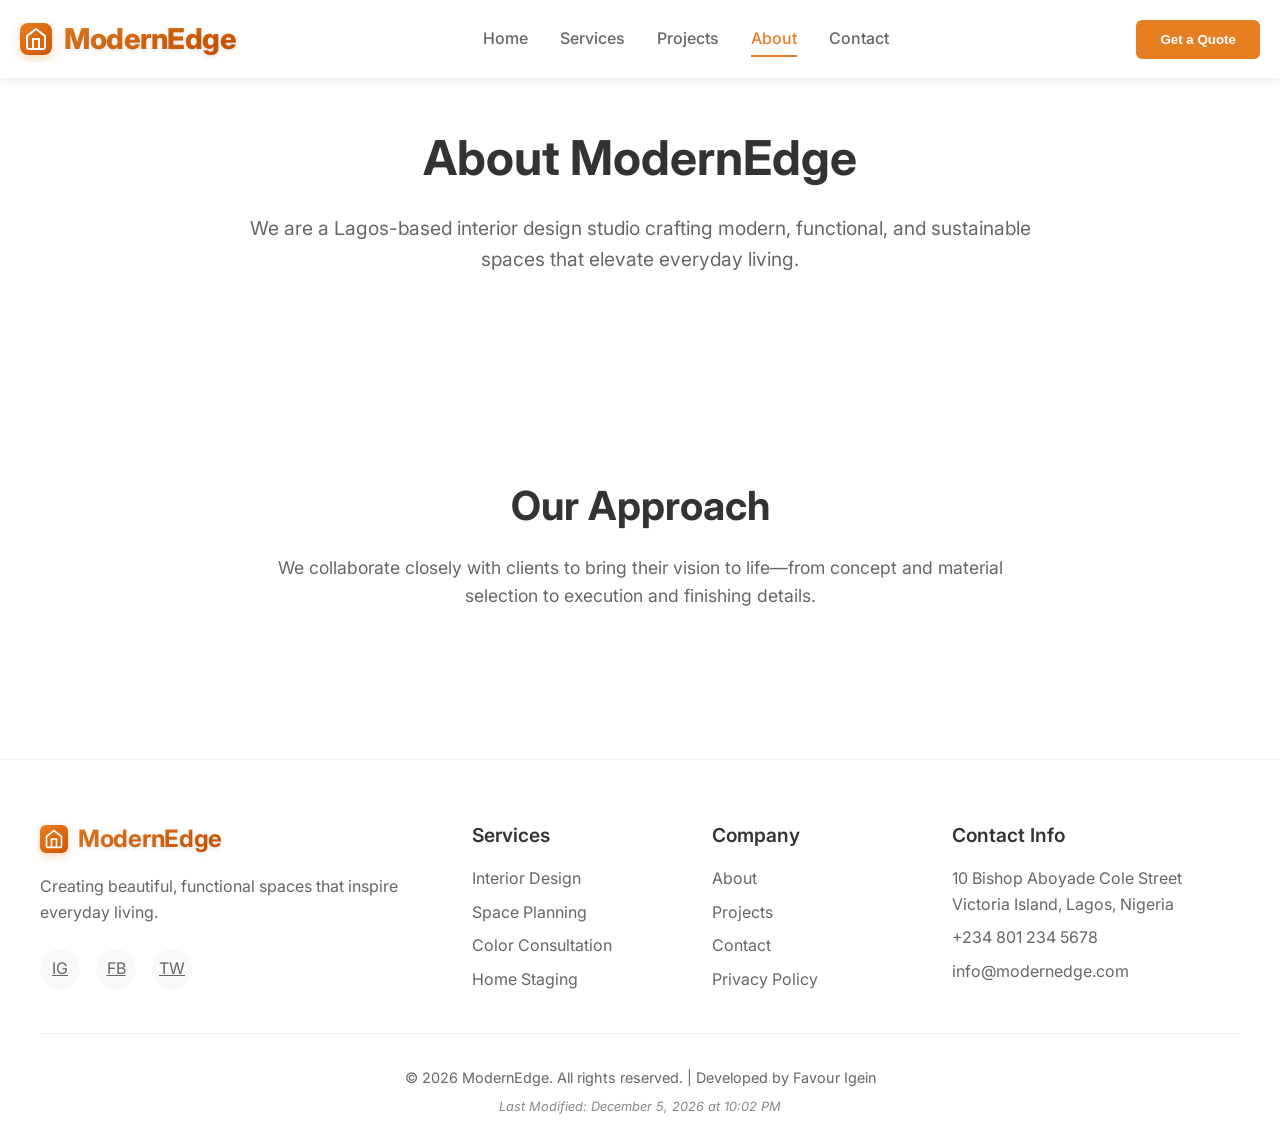
==== about.html @ 0a957d07 "updates" ====
<!DOCTYPE html>
<html lang="en">
  <head>
    <meta charset="UTF-8" />
    <meta name="viewport" content="width=device-width, initial-scale=1.0" />
    <meta name="author" content="Favour Igein" />
    <meta
      name="description"
      content="About ModernEdge - Interior design studio in Lagos, Nigeria"
    />
    <title>About - ModernEdge</title>
    <link rel="stylesheet" href="styles.css" />
    <link rel="preconnect" href="https://fonts.googleapis.com" />
    <link rel="preconnect" href="https://fonts.gstatic.com" crossorigin />
    <link
      href="https://fonts.googleapis.com/css2?family=Inter:wght@300;400;500;600;700&display=swap"
      rel="stylesheet"
    />
  </head>
  <body>
    <nav class="navbar">
      <div class="nav-container">
        <div class="nav-logo">
          <div class="logo-icon">
            <svg
              width="24"
              height="24"
              viewBox="0 0 24 24"
              fill="none"
              stroke="currentColor"
              stroke-width="2"
            >
              <path d="M3 9l9-7 9 7v11a2 2 0 0 1-2 2H5a2 2 0 0 1-2-2z" />
              <polyline points="9,22 9,12 15,12 15,22" />
            </svg>
          </div>
          <span class="logo-text">ModernEdge</span>
        </div>
        <div class="nav-menu" id="nav-menu">
          <a href="index.html" class="nav-link">Home</a>
          <a href="services.html" class="nav-link">Services</a>
          <a href="projects.html" class="nav-link">Projects</a>
          <a href="about.html" class="nav-link active">About</a>
          <a href="contact.html" class="nav-link">Contact</a>
        </div>
        <button class="nav-toggle" id="nav-toggle">
          <span class="bar"></span>
          <span class="bar"></span>
          <span class="bar"></span>
        </button>
        <button
          class="cta-button"
          onclick="window.location.href='contact.html'"
        >
          Get a Quote
        </button>
      </div>
    </nav>

    <section class="services-hero" style="padding-top: 120px">
      <div class="container">
        <h1>About ModernEdge</h1>
        <p>
          We are a Lagos-based interior design studio crafting modern,
          functional, and sustainable spaces that elevate everyday living.
        </p>
      </div>
    </section>

    <section class="approach">
      <div class="container">
        <h2 class="section-title">Our Approach</h2>
        <p class="section-description">
          We collaborate closely with clients to bring their vision to life—from
          concept and material selection to execution and finishing details.
        </p>
      </div>
    </section>

    <footer class="footer">
      <div class="container">
        <div class="footer-content">
          <div class="footer-section">
            <div class="footer-logo">
              <div class="logo-icon">
                <svg
                  width="20"
                  height="20"
                  viewBox="0 0 24 24"
                  fill="none"
                  stroke="currentColor"
                  stroke-width="2"
                >
                  <path d="M3 9l9-7 9 7v11a2 2 0 0 1-2 2H5a2 2 0 0 1-2-2z" />
                  <polyline points="9,22 9,12 15,12 15,22" />
                </svg>
              </div>
              <span class="logo-text">ModernEdge</span>
            </div>
            <p>
              Creating beautiful, functional spaces that inspire everyday
              living.
            </p>
            <div class="social-links">
              <a href="#" aria-label="Instagram">IG</a>
              <a href="#" aria-label="Facebook">FB</a>
              <a href="#" aria-label="Twitter">TW</a>
            </div>
          </div>
          <div class="footer-section">
            <h3>Services</h3>
            <ul>
              <li><a href="services.html">Interior Design</a></li>
              <li><a href="services.html">Space Planning</a></li>
              <li><a href="services.html">Color Consultation</a></li>
              <li><a href="services.html">Home Staging</a></li>
            </ul>
          </div>
          <div class="footer-section">
            <h3>Company</h3>
            <ul>
              <li><a href="about.html">About</a></li>
              <li><a href="projects.html">Projects</a></li>
              <li><a href="contact.html">Contact</a></li>
              <li><a href="#">Privacy Policy</a></li>
            </ul>
          </div>
          <div class="footer-section">
            <h3>Contact Info</h3>
            <div class="contact-info">
              <p>
                10 Bishop Aboyade Cole Street<br />Victoria Island, Lagos,
                Nigeria
              </p>
              <p>+234 801 234 5678</p>
              <p>info@modernedge.com</p>
            </div>
          </div>
        </div>
        <div class="footer-bottom">
          <p>
            &copy; <span id="current-year"></span> ModernEdge. All rights
            reserved. | Developed by Favour Igein
          </p>
          <p class="last-modified">
            Last Modified: <span id="last-modified"></span>
          </p>
        </div>
      </div>
    </footer>

    <script src="script.js"></script>
  </body>
</html>
---- styles.css ----
/* Reset and Base Styles */
* {
  margin: 0;
  padding: 0;
  box-sizing: border-box;
}

body {
  font-family: "Inter", -apple-system, BlinkMacSystemFont, "Segoe UI", Roboto,
    sans-serif;
  line-height: 1.6;
  color: #333;
  background-color: #fafafa;
}

.container {
  max-width: 1200px;
  margin: 0 auto;
  padding: 0 20px;
}

/* Navigation */
.navbar {
  background: #fff;
  padding: 1rem 0;
  box-shadow: 0 2px 10px rgba(0, 0, 0, 0.1);
  position: fixed;
  top: 0;
  width: 100%;
  z-index: 1000;
}

.nav-container {
  /* max-width: 1200px; */
  margin: 0 auto;
  padding: 0 20px;
  display: flex;
  flex-direction: row;
  justify-content: space-between;
  /* justify-items: center; */
  align-items: center;
}

.nav-logo {
  display: flex;
  align-items: center;
  gap: 12px;
  font-size: 1.8rem;
  font-weight: 800;
  color: #333;
  text-decoration: none;
  margin-right: auto;
  transition: all 0.3s ease;
}

.nav-logo:hover {
  transform: scale(1.05);
}

.logo-icon {
  width: 32px;
  height: 32px;
  background: linear-gradient(135deg, #e67e22, #d35400);
  border-radius: 8px;
  display: flex;
  align-items: center;
  justify-content: center;
  color: white;
  box-shadow: 0 4px 12px rgba(230, 126, 34, 0.3);
  transition: all 0.3s ease;
}

.logo-icon:hover {
  transform: rotate(5deg);
  box-shadow: 0 6px 16px rgba(230, 126, 34, 0.4);
}

.logo-text {
  font-size: 1.8rem;
  font-weight: 800;
  background: linear-gradient(135deg, #e67e22, #d35400);
  -webkit-background-clip: text;
  -webkit-text-fill-color: transparent;
  background-clip: text;
  text-shadow: 0 2px 4px rgba(0, 0, 0, 0.1);
  letter-spacing: -0.5px;
}

.cta-button {
  margin-left: auto;
  /* padding-right: -50px; */
}

.nav-menu {
  display: flex;
  gap: 2rem;
  list-style: none;
}

.nav-link {
  text-decoration: none;
  color: #666;
  font-weight: 500;
  transition: color 0.3s ease;
  position: relative;
}

.nav-link:hover,
.nav-link.active {
  color: #e67e22;
}

.nav-link.active::after {
  content: "";
  position: absolute;
  bottom: -5px;
  left: 0;
  right: 0;
  height: 2px;
  background: #e67e22;
}

.cta-button {
  background: #e67e22;
  color: white;
  padding: 12px 24px;
  border: none;
  border-radius: 6px;
  font-weight: 600;
  cursor: pointer;
  transition: background 0.3s ease;
}

.cta-button:hover {
  background: #d35400;
}

.nav-toggle {
  display: none;
  flex-direction: column;
  /* padding-left: 20px; */
  cursor: pointer;
  background: none;
  border: none;
}

.bar {
  width: 25px;
  height: 3px;
  background: #333;
  margin: 3px 0;
  transition: 0.3s;
}

/* Hero Section */
.hero {
  position: relative;
  height: 100vh;
  overflow: hidden;
  margin-top: 0; /* remove unwanted gap below fixed navbar */
}

.hero-carousel {
  position: absolute;
  top: 0;
  left: 0;
  width: 100%;
  height: 100%;
}

.hero-slide {
  position: absolute;
  top: 0;
  left: 0;
  width: 100%;
  height: 100%;
  background-size: cover;
  background-position: center;
  opacity: 0;
  transition: opacity 1s ease-in-out;
}

.hero-slide.active {
  opacity: 1;
}

.hero-overlay {
  position: absolute;
  top: 0;
  left: 0;
  width: 100%;
  height: 100%;
  background: rgba(0, 0, 0, 0.4);
  z-index: 1;
}

.hero-content {
  position: absolute;
  top: 50%;
  left: 50px;
  transform: translateY(-50%);
  z-index: 2;
  max-width: 600px;
  color: white;
}

.hero-title {
  font-size: 4rem;
  font-weight: 700;
  line-height: 1.2;
  margin-bottom: 1.5rem;
}

.hero-subtitle {
  font-size: 1.2rem;
  line-height: 1.6;
  margin-bottom: 2rem;
  opacity: 0.9;
}

.hero-cta {
  background: #e67e22;
  color: white;
  padding: 16px 32px;
  border: none;
  border-radius: 6px;
  font-size: 1.1rem;
  font-weight: 600;
  cursor: pointer;
  transition: background 0.3s ease;
}

.hero-cta:hover {
  background: #d35400;
}

.carousel-indicators {
  position: absolute;
  bottom: 30px;
  left: 50px;
  display: flex;
  gap: 12px;
  z-index: 2;
}

.indicator {
  width: 12px;
  height: 12px;
  border-radius: 50%;
  border: 2px solid rgba(255, 255, 255, 0.5);
  background: transparent;
  cursor: pointer;
  transition: all 0.3s ease;
}

.indicator.active {
  background: #e67e22;
  border-color: #e67e22;
}

/* Section Titles */
.section-title {
  font-size: 2.5rem;
  font-weight: 700;
  text-align: center;
  margin-bottom: 1rem;
  color: #333;
}

.section-description {
  font-size: 1.1rem;
  text-align: center;
  color: #666;
  max-width: 800px;
  margin: 0 auto 3rem;
  line-height: 1.6;
}

/* Our Approach Section */
.approach {
  padding: 100px 0;
  background: white;
}

.approach-grid {
  display: grid;
  grid-template-columns: repeat(auto-fit, minmax(300px, 1fr));
  gap: 3rem;
  margin-top: 4rem;
}

.approach-item {
  text-align: center;
  padding: 2rem;
}

.approach-icon {
  width: 80px;
  height: 80px;
  margin: 0 auto 1.5rem;
  background: #fff3e0;
  border-radius: 50%;
  display: flex;
  align-items: center;
  justify-content: center;
  color: #e67e22;
}

.approach-item h3 {
  font-size: 1.5rem;
  font-weight: 600;
  margin-bottom: 1rem;
  color: #333;
}

.approach-item p {
  color: #666;
  line-height: 1.6;
}

/* Services Preview */
.services-preview {
  padding: 100px 0;
  background: #fafafa;
}

.services-grid {
  display: grid;
  grid-template-columns: repeat(auto-fit, minmax(250px, 1fr));
  gap: 2rem;
  margin-bottom: 3rem;
}

.service-card {
  background: white;
  padding: 2rem;
  border-radius: 12px;
  text-align: center;
  box-shadow: 0 4px 20px rgba(0, 0, 0, 0.1);
  transition: transform 0.3s ease;
}

.service-card:hover {
  transform: translateY(-5px);
}

.service-icon {
  width: 60px;
  height: 60px;
  margin: 0 auto 1rem;
  background: #fff3e0;
  border-radius: 50%;
  display: flex;
  align-items: center;
  justify-content: center;
  color: #e67e22;
}

.service-card h3 {
  font-size: 1.3rem;
  font-weight: 600;
  margin-bottom: 0.5rem;
  color: #333;
}

.service-card p {
  color: #666;
  font-size: 0.95rem;
}

.services-cta {
  text-align: center;
}

.btn-primary {
  display: inline-block;
  background: #e67e22;
  color: white;
  padding: 16px 32px;
  text-decoration: none;
  border-radius: 6px;
  font-weight: 600;
  transition: background 0.3s ease;
}

.btn-primary:hover {
  background: #d35400;
}

/* Portfolio Preview */
.portfolio-preview {
  padding: 100px 0;
  background: white;
}

.portfolio-grid {
  display: grid;
  grid-template-columns: repeat(auto-fit, minmax(280px, 1fr));
  gap: 2rem;
}

.portfolio-item {
  position: relative;
  border-radius: 12px;
  overflow: hidden;
  aspect-ratio: 4/3;
}

.portfolio-item img {
  width: 100%;
  height: 100%;
  object-fit: cover;
  transition: transform 0.3s ease;
}

.portfolio-overlay {
  position: absolute;
  bottom: 0;
  left: 0;
  right: 0;
  background: linear-gradient(transparent, rgba(0, 0, 0, 0.8));
  color: white;
  padding: 2rem;
  transform: translateY(100%);
  transition: transform 0.3s ease;
}

.portfolio-item:hover .portfolio-overlay {
  transform: translateY(0);
}

.portfolio-item:hover img {
  transform: scale(1.1);
}

.portfolio-overlay h3 {
  font-size: 1.3rem;
  font-weight: 600;
  margin-bottom: 0.5rem;
}

.portfolio-overlay p {
  font-size: 0.9rem;
  opacity: 0.9;
}

/* Mobile-specific portfolio overlay enhancements */
@media (max-width: 767px) {
  .portfolio-overlay {
    background: transparent;
    backdrop-filter: none;
    border-radius: 12px;
  }

  .portfolio-item {
    transition: transform 0.3s cubic-bezier(0.4, 0, 0.2, 1);
  }

  .portfolio-overlay h3 {
    font-size: 1.1rem;
    margin-bottom: 0.5rem;
    text-shadow: 0 3px 6px rgba(0, 0, 0, 0.8);
    font-weight: 700;
  }

  .portfolio-overlay p {
    font-size: 0.9rem;
    text-shadow: 0 2px 4px rgba(0, 0, 0, 0.8);
    font-weight: 500;
  }
}

/* CTA Section */
.cta-section {
  padding: 80px 0;
  background: #e67e22;
  color: white;
  text-align: center;
}

.cta-content h2 {
  font-size: 2.5rem;
  font-weight: 700;
  margin-bottom: 1rem;
}

.cta-content p {
  font-size: 1.2rem;
  margin-bottom: 2rem;
  opacity: 0.9;
}

.cta-section .btn-primary {
  background: white;
  color: #e67e22;
}

.cta-section .btn-primary:hover {
  background: #f8f8f8;
}

/* Services Page Styles */
.services-hero {
  padding: 150px 0 100px;
  background: white;
  text-align: center;
}

.services-hero h1 {
  font-size: 3rem;
  font-weight: 700;
  margin-bottom: 1rem;
  color: #333;
}

.services-hero p {
  font-size: 1.2rem;
  color: #666;
  max-width: 800px;
  margin: 0 auto;
  line-height: 1.6;
}

/* Design Process */
.design-process {
  padding: 100px 0;
  background: #fafafa;
}

.process-steps {
  display: grid;
  grid-template-columns: repeat(auto-fit, minmax(200px, 1fr));
  gap: 2rem;
  margin-top: 3rem;
}

.process-step {
  text-align: center;
  padding: 1.5rem;
  background: white;
  border-radius: 12px;
  box-shadow: 0 4px 20px rgba(0, 0, 0, 0.05);
}

.step-icon {
  width: 60px;
  height: 60px;
  margin: 0 auto 1rem;
  background: #fff3e0;
  border-radius: 50%;
  display: flex;
  align-items: center;
  justify-content: center;
  color: #e67e22;
}

.process-step h3 {
  font-size: 1.2rem;
  font-weight: 600;
  margin-bottom: 0.5rem;
  color: #333;
}

.process-step p {
  color: #666;
  font-size: 0.9rem;
}

/* Service Packages */
.service-packages {
  padding: 100px 0;
  background: white;
}

.packages-grid {
  display: grid;
  grid-template-columns: repeat(auto-fit, minmax(300px, 1fr));
  gap: 2rem;
  margin-top: 3rem;
}

.package-card {
  background: white;
  border: 2px solid #f0f0f0;
  border-radius: 12px;
  padding: 2rem;
  text-align: center;
  transition: all 0.4s cubic-bezier(0.4, 0, 0.2, 1);
  cursor: pointer;
  position: relative;
  overflow: hidden;
  animation: float 6s ease-in-out infinite;
}

@keyframes float {
  0%,
  100% {
    transform: translateY(0px);
  }
  50% {
    transform: translateY(-10px);
  }
}

.package-card::before {
  content: "";
  position: absolute;
  top: 0;
  left: -100%;
  width: 100%;
  height: 100%;
  background: linear-gradient(
    90deg,
    transparent,
    rgba(230, 126, 34, 0.1),
    transparent
  );
  transition: left 0.6s ease;
}

.package-card:hover {
  transform: translateY(-8px) scale(1.02);
  border-color: #e67e22;
  box-shadow: 0 20px 40px rgba(230, 126, 34, 0.15);
  animation: none;
}

.package-card:hover::before {
  left: 100%;
}

.package-card.featured {
  border-color: #f0f0f0;
  transform: scale(1);
  box-shadow: 0 4px 20px rgba(0, 0, 0, 0.05);
}

.package-card.featured:hover {
  transform: translateY(-8px) scale(1.02);
  border-color: #e67e22;
  box-shadow: 0 20px 40px rgba(230, 126, 34, 0.15);
}

.package-header h3 {
  font-size: 1.5rem;
  font-weight: 600;
  margin-bottom: 1rem;
  color: #333;
}

.package-price {
  margin-bottom: 2rem;
}

.price {
  font-size: 2.5rem;
  font-weight: 700;
  color: #333;
}

.period {
  font-size: 1rem;
  color: #666;
}

.package-features {
  text-align: left;
  margin-bottom: 2rem;
}

.feature {
  display: flex;
  align-items: center;
  gap: 0.75rem;
  margin-bottom: 0.75rem;
  color: #666;
}

.feature svg {
  color: #e67e22;
  flex-shrink: 0;
}

.package-button {
  width: 100%;
  padding: 12px 24px;
  border: 2px solid #e67e22;
  background: transparent;
  color: #e67e22;
  border-radius: 6px;
  font-weight: 600;
  cursor: pointer;
  transition: all 0.4s cubic-bezier(0.4, 0, 0.2, 1);
  position: relative;
  overflow: hidden;
  margin-top: 1.5rem;
}

.package-button::before {
  content: "";
  position: absolute;
  top: 0;
  left: -100%;
  width: 100%;
  height: 100%;
  background: linear-gradient(
    90deg,
    transparent,
    rgba(255, 255, 255, 0.2),
    transparent
  );
  transition: left 0.6s ease;
}

.package-button:hover {
  background: #e67e22;
  color: white;
  transform: translateY(-2px);
  box-shadow: 0 8px 20px rgba(230, 126, 34, 0.3);
}

.package-button:hover::before {
  left: 100%;
}

.featured-button {
  background: transparent;
  color: #e67e22;
  border: 2px solid #e67e22;
}

.featured-button:hover {
  background: #d35400;
}

/* Additional Services */
.additional-services {
  padding: 100px 0;
  background: #fafafa;
}

.additional-services-grid {
  display: grid;
  grid-template-columns: repeat(auto-fit, minmax(250px, 1fr));
  gap: 2rem;
}

.service-item {
  background: white;
  padding: 2rem;
  border-radius: 12px;
  text-align: center;
  box-shadow: 0 4px 20px rgba(0, 0, 0, 0.05);
  transition: all 0.4s cubic-bezier(0.4, 0, 0.2, 1);
  cursor: pointer;
  position: relative;
  overflow: hidden;
  animation: float 8s ease-in-out infinite;
}

.service-item:nth-child(2) {
  animation-delay: -2s;
}

.service-item:nth-child(3) {
  animation-delay: -4s;
}

.service-item:nth-child(4) {
  animation-delay: -6s;
}

.service-item::before {
  content: "";
  position: absolute;
  top: 0;
  left: -100%;
  width: 100%;
  height: 100%;
  background: linear-gradient(
    90deg,
    transparent,
    rgba(230, 126, 34, 0.1),
    transparent
  );
  transition: left 0.6s ease;
}

.service-item:hover {
  transform: translateY(-8px) scale(1.02);
  box-shadow: 0 15px 35px rgba(230, 126, 34, 0.15);
  border: 2px solid rgba(230, 126, 34, 0.2);
  animation: none;
}

.service-item:hover::before {
  left: 100%;
}

.service-item .service-icon {
  width: 60px;
  height: 60px;
  margin: 0 auto 1rem;
  background: #fff3e0;
  border-radius: 50%;
  display: flex;
  align-items: center;
  justify-content: center;
  color: #e67e22;
  transition: all 0.4s cubic-bezier(0.4, 0, 0.2, 1);
}

.service-item:hover .service-icon {
  background: #e67e22;
  color: white;
  transform: scale(1.1) rotate(5deg);
  box-shadow: 0 8px 20px rgba(230, 126, 34, 0.3);
}

.service-item h3 {
  font-size: 1.3rem;
  font-weight: 600;
  margin-bottom: 0.75rem;
  color: #333;
}

.service-item p {
  color: #666;
  line-height: 1.5;
}

/* Contact Page Styles */
.contact-section {
  padding: 150px 0 100px;
  background: white;
  min-height: 100vh;
}

.contact-grid {
  display: grid;
  grid-template-columns: 1fr 1fr;
  gap: 4rem;
  align-items: start;
}

.contact-form-section h1 {
  font-size: 2.5rem;
  font-weight: 700;
  margin-bottom: 1rem;
  color: #333;
}

.contact-form-section > p {
  font-size: 1.1rem;
  color: #666;
  margin-bottom: 2rem;
  line-height: 1.6;
}

.contact-form {
  display: flex;
  flex-direction: column;
  gap: 1.5rem;
}

.form-row {
  display: grid;
  grid-template-columns: 1fr 1fr;
  gap: 1rem;
}

.form-group {
  display: flex;
  flex-direction: column;
}

.form-group label {
  font-weight: 500;
  margin-bottom: 0.5rem;
  color: #333;
}

.form-group input,
.form-group textarea {
  padding: 12px 16px;
  border: 1px solid #ddd;
  border-radius: 6px;
  font-size: 1rem;
  transition: border-color 0.3s ease;
  font-family: inherit;
}

.form-group input:focus,
.form-group textarea:focus {
  outline: none;
  border-color: #e67e22;
}

.send-message-btn {
  background: #e67e22;
  color: white;
  padding: 16px 32px;
  border: none;
  border-radius: 6px;
  font-size: 1.1rem;
  font-weight: 600;
  cursor: pointer;
  transition: background 0.3s ease;
  margin-top: 1rem;
}

.send-message-btn:hover {
  background: #d35400;
}

.location-section h2 {
  font-size: 2rem;
  font-weight: 700;
  margin-bottom: 1.5rem;
  color: #333;
}

.location-details {
  margin-bottom: 2rem;
}

.location-details p {
  margin-bottom: 0.5rem;
  color: #666;
  font-size: 1rem;
}

.address {
  font-weight: 500;
}

.map-container {
  margin-bottom: 2rem;
  border-radius: 12px;
  overflow: hidden;
}

.location-map {
  width: 100%;
  height: 300px;
  object-fit: cover;
}

.follow-us h3 {
  font-size: 1.5rem;
  font-weight: 600;
  margin-bottom: 1rem;
  color: #333;
}

.social-links {
  display: flex;
  gap: 1rem;
}

.social-link {
  width: 48px;
  height: 48px;
  background: #fff3e0;
  border-radius: 50%;
  display: flex;
  align-items: center;
  justify-content: center;
  color: #e67e22;
  text-decoration: none;
  transition: all 0.3s ease;
}

.social-link:hover {
  background: #e67e22;
  color: white;
}

/* Footer */
.footer {
  background: white;
  padding: 60px 0 30px;
  border-top: 1px solid #f0f0f0;
}

.footer-content {
  display: grid;
  grid-template-columns: 2fr 1fr 1fr 1.5fr;
  gap: 3rem;
  margin-bottom: 2rem;
}

.footer-section h3 {
  font-size: 1.2rem;
  font-weight: 600;
  margin-bottom: 1rem;
  color: #333;
}

.footer-section ul {
  list-style: none;
}

.footer-section ul li {
  margin-bottom: 0.5rem;
}

.footer-section ul li a {
  color: #666;
  text-decoration: none;
  transition: color 0.3s ease;
}

.footer-section ul li a:hover {
  color: #e67e22;
}

.footer-logo {
  display: flex;
  align-items: center;
  gap: 10px;
  font-size: 1.5rem;
  font-weight: 700;
  color: #333;
  margin-bottom: 1rem;
}

.footer-logo .logo-icon {
  width: 28px;
  height: 28px;
  background: linear-gradient(135deg, #e67e22, #d35400);
  border-radius: 6px;
  display: flex;
  align-items: center;
  justify-content: center;
  color: white;
  box-shadow: 0 3px 8px rgba(230, 126, 34, 0.3);
}

.footer-logo .logo-text {
  font-size: 1.5rem;
  font-weight: 700;
  background: linear-gradient(135deg, #e67e22, #d35400);
  -webkit-background-clip: text;
  -webkit-text-fill-color: transparent;
  background-clip: text;
  letter-spacing: -0.3px;
}

.footer-section p {
  color: #666;
  line-height: 1.6;
  margin-bottom: 1.5rem;
}

.footer .social-links {
  display: flex;
  gap: 1rem;
}

.footer .social-links a {
  width: 40px;
  height: 40px;
  background: #f8f8f8;
  border-radius: 50%;
  display: flex;
  align-items: center;
  justify-content: center;
  color: #666;
  transition: all 0.3s ease;
}
.footer .social-links a:hover {
  background: #e67e22;
  color: #fff;
}
.footer .social-links svg {
  display: block;
}

.contact-info p {
  margin-bottom: 0.5rem;
  color: #666;
}

.footer-bottom {
  text-align: center;
  padding-top: 2rem;
  border-top: 1px solid #f0f0f0;
  color: #666;
  font-size: 0.9rem;
}

.last-modified {
  margin-top: 0.5rem;
  font-size: 0.8rem;
  color: #888;
  font-style: italic;
}

.footer-links {
  display: flex;
  justify-content: center;
  gap: 2rem;
  margin-bottom: 2rem;
}

.footer-links a {
  color: #666;
  text-decoration: none;
  transition: color 0.3s ease;
}

.footer-links a:hover {
  color: #e67e22;
}

/* Mobile Responsive Styles */
@media (max-width: 767px) {
  .nav-menu {
    position: fixed;
    left: -100%;
    top: 80px;
    flex-direction: column;
    background-color: white;
    width: 100%;
    text-align: center;
    transition: 0.3s;
    box-shadow: 0 10px 27px rgba(0, 0, 0, 0.05);
    padding: 2rem 0;
  }

  .nav-menu.active {
    left: 0;
  }

  .nav-toggle {
    display: flex;
  }

  .cta-button {
    display: none;
  }

  .hero-content {
    left: 20px;
    right: 20px;
    max-width: none;
    text-align: center;
  }

  .hero-title {
    font-size: 2.5rem;
  }

  .hero-subtitle {
    font-size: 1rem;
  }

  .carousel-indicators {
    left: 50%;
    transform: translateX(-50%);
  }

  .section-title {
    font-size: 2rem;
  }

  .approach-grid {
    grid-template-columns: 1fr;
    gap: 2rem;
  }

  .services-grid {
    grid-template-columns: 1fr;
  }

  .portfolio-grid {
    grid-template-columns: 1fr;
  }

  .process-steps {
    grid-template-columns: 1fr;
  }

  .packages-grid {
    grid-template-columns: 1fr;
  }

  .package-card.featured {
    transform: none;
  }

  .additional-services-grid {
    grid-template-columns: 1fr;
  }

  .contact-grid {
    grid-template-columns: 1fr;
    gap: 3rem;
  }

  .form-row {
    grid-template-columns: 1fr;
  }

  .footer-content {
    grid-template-columns: 1fr;
    gap: 2rem;
    text-align: center;
  }

  .footer-links {
    flex-direction: column;
    gap: 1rem;
  }

  .services-hero h1 {
    font-size: 2rem;
  }

  .cta-content h2 {
    font-size: 2rem;
  }
}

@media (min-width: 768px) {
  .container {
    padding: 0 40px;
  }

  .nav-container {
    /* padding: 0 40px; */
  }
}

/* Animations */
@keyframes fadeInUp {
  from {
    opacity: 0;
    transform: translateY(30px);
  }
  to {
    opacity: 1;
    transform: translateY(0);
  }
}

.approach-item,
.service-card,
.portfolio-item {
  animation: fadeInUp 0.6s ease forwards;
}

/* Smooth scrolling */
html {
  scroll-behavior: smooth;
}

/* Focus styles for accessibility */
button:focus,
input:focus,
textarea:focus,
a:focus {
  outline: 2px solid #e67e22;
  outline-offset: 2px;
}

html,
body {
  overflow-x: hidden;
  max-width: 100%;
}

img,
video {
  max-width: 100%;
  height: auto;
  display: block;
}

.navbar,
.nav-container,
.container,
.portfolio-preview,
.services-hero {
  max-width: 100%;
  overflow-x: hidden;
}

/* Ensure grids and cards don't push layout horizontally */
.portfolio-grid,
.services-grid,
.approach-grid,
.packages-grid,
.additional-services-grid {
  max-width: 100%;
  overflow-x: hidden;
}

/* Collapsible search: prevent overflow on small screens */
.search-collapsible {
  position: relative;
  display: inline-flex;
  align-items: center;
  gap: 8px;
  max-width: 100%;
}
.search-icon-btn {
  width: 42px;
  height: 42px;
  border: 1px solid #ddd;
  background: #fff;
  border-radius: 8px;
  display: inline-flex;
  align-items: center;
  justify-content: center;
  cursor: pointer;
  transition: all 0.3s ease;
}
.search-icon-btn:hover {
  border-color: #e67e22;
  box-shadow: 0 6px 18px rgba(0, 0, 0, 0.06);
}
.search-input-collapsible {
  width: 0;
  opacity: 0;
  padding: 12px 14px;
  border: 1px solid #ddd;
  border-radius: 8px;
  transition: width 0.35s ease, opacity 0.25s ease;
  max-width: 70vw;
}
.search-collapsible:hover .search-input-collapsible,
.search-input-collapsible:focus {
  width: min(320px, 70vw);
  opacity: 1;
}

.btn-small {
  padding: 10px 18px;
  font-size: 0.95rem;
}
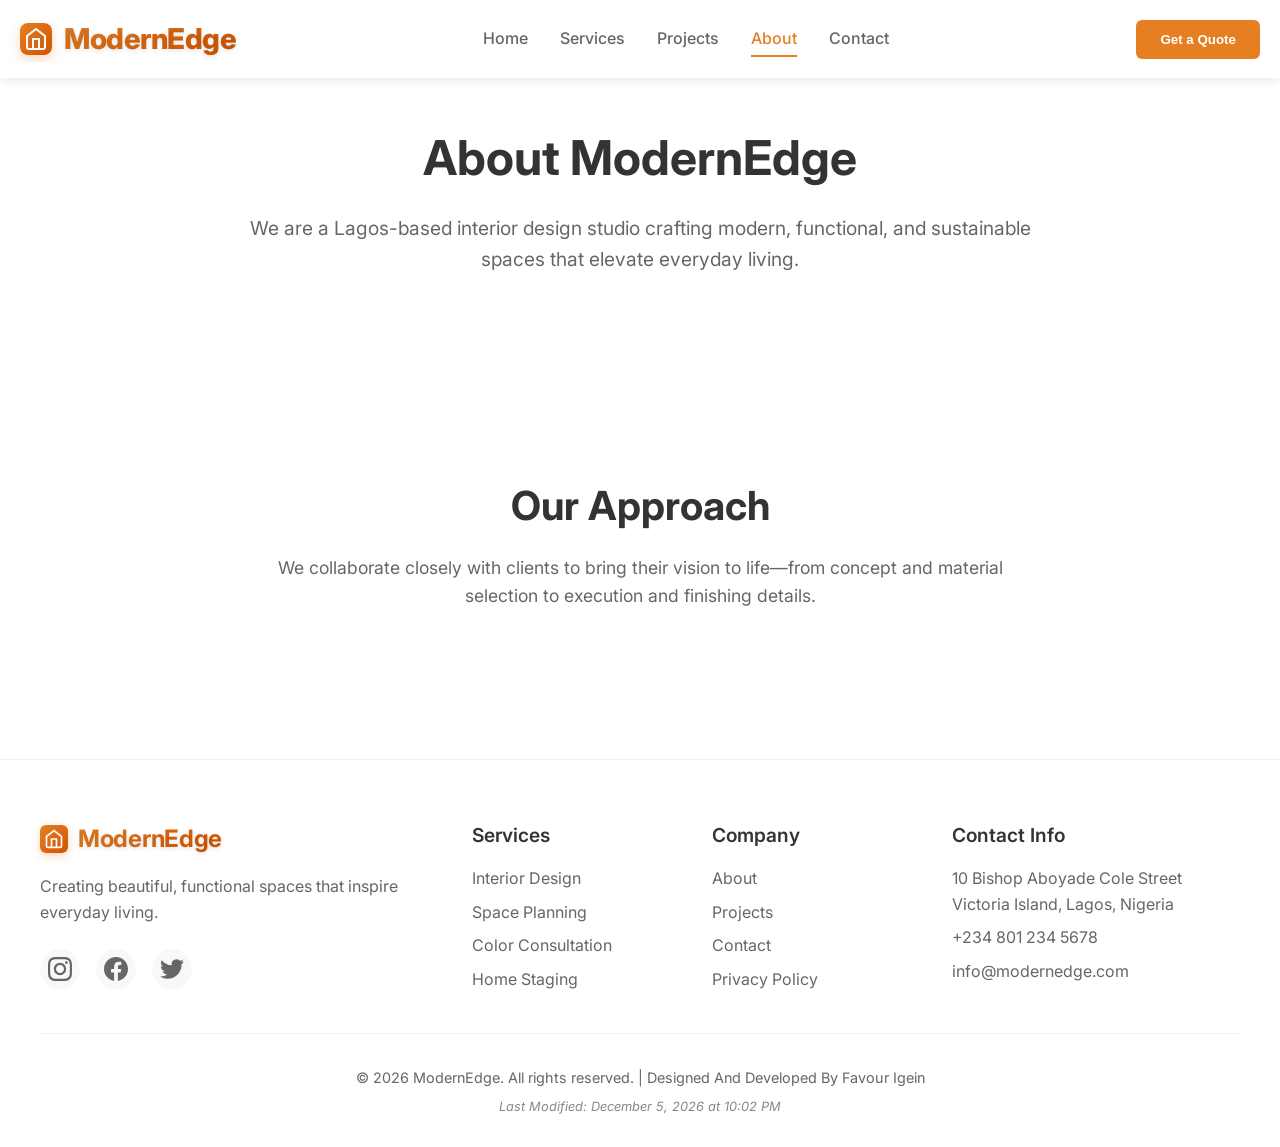
==== commit c9f69d21: "update" ====
--- a/about.html
+++ b/about.html
@@ -102,9 +102,42 @@
               living.
             </p>
             <div class="social-links">
-              <a href="#" aria-label="Instagram">IG</a>
-              <a href="#" aria-label="Facebook">FB</a>
-              <a href="#" aria-label="Twitter">TW</a>
+              <a href="#" aria-label="Instagram">
+                <svg
+                  width="24"
+                  height="24"
+                  viewBox="0 0 24 24"
+                  fill="currentColor"
+                >
+                  <path
+                    d="M12 2.163c3.204 0 3.584.012 4.85.07 3.252.148 4.771 1.691 4.919 4.919.058 1.265.069 1.645.069 4.849 0 3.205-.012 3.584-.069 4.849-.149 3.225-1.664 4.771-4.919 4.919-1.266.058-1.644.07-4.85.07-3.204 0-3.584-.012-4.849-.07-3.26-.149-4.771-1.699-4.919-4.92-.058-1.265-.07-1.644-.07-4.849 0-3.204.013-3.583.07-4.849.149-3.227 1.664-4.771 4.919-4.919 1.266-.057 1.645-.069 4.849-.069zm0-2.163c-3.259 0-3.667.014-4.947.072-4.358.2-6.78 2.618-6.98 6.98-.059 1.281-.073 1.689-.073 4.948 0 3.259.014 3.668.072 4.948.2 4.358 2.618 6.78 6.98 6.98 1.281.058 1.689.072 4.948.072 3.259 0 3.668-.014 4.948-.072 4.354-.2 6.782-2.618 6.979-6.98.059-1.28.073-1.689.073-4.948 0-3.259-.014-3.667-.072-4.947-.196-4.354-2.617-6.78-6.979-6.98-1.281-.059-1.69-.073-4.949-.073zm0 5.838c-3.403 0-6.162 2.759-6.162 6.162s2.759 6.163 6.162 6.163 6.162-2.759 6.162-6.163c0-3.403-2.759-6.162-6.162-6.162zm0 10.162c-2.209 0-4-1.79-4-4 0-2.209 1.791-4 4-4s4 1.791 4 4c0 2.21-1.791 4-4 4zm6.406-11.845c-.796 0-1.441.645-1.441 1.44s.645 1.44 1.441 1.44c.795 0 1.439-.645 1.439-1.44s-.644-1.44-1.439-1.44z"
+                  />
+                </svg>
+              </a>
+              <a href="#" aria-label="Facebook">
+                <svg
+                  width="24"
+                  height="24"
+                  viewBox="0 0 24 24"
+                  fill="currentColor"
+                >
+                  <path
+                    d="M24 12.073c0-6.627-5.373-12-12-12s-12 5.373-12 12c0 5.99 4.388 10.954 10.125 11.854v-8.385H7.078v-3.47h3.047V9.43c0-3.007 1.792-4.669 4.533-4.669 1.312 0 2.686.235 2.686.235v2.953H15.83c-1.491 0-1.956.925-1.956 1.874v2.25h3.328l-.532 3.47h-2.796v8.385C19.612 23.027 24 18.062 24 12.073z"
+                  />
+                </svg>
+              </a>
+              <a href="#" aria-label="Twitter">
+                <svg
+                  width="24"
+                  height="24"
+                  viewBox="0 0 24 24"
+                  fill="currentColor"
+                >
+                  <path
+                    d="M23.953 4.57a10 10 0 01-2.825.775 4.958 4.958 0 002.163-2.723c-.951.555-2.005.959-3.127 1.184a4.92 4.92 0 00-8.384 4.482C7.69 8.095 4.067 6.13 1.64 3.162a4.822 4.822 0 00-.666 2.475c0 1.71.87 3.213 2.188 4.096a4.904 4.904 0 01-2.228-.616v.06a4.923 4.923 0 003.946 4.827 4.996 4.996 0 01-2.212.085 4.936 4.936 0 004.604 3.417 9.867 9.867 0 01-6.102 2.105c-.39 0-.779-.023-1.17-.067a13.995 13.995 0 007.557 2.209c9.053 0 13.998-7.496 13.998-13.985 0-.21 0-.42-.015-.63A9.935 9.935 0 0024 4.59z"
+                  />
+                </svg>
+              </a>
             </div>
           </div>
           <div class="footer-section">
@@ -140,7 +173,7 @@
         <div class="footer-bottom">
           <p>
             &copy; <span id="current-year"></span> ModernEdge. All rights
-            reserved. | Developed by Favour Igein
+            reserved. | Designed And Developed By Favour Igein
           </p>
           <p class="last-modified">
             Last Modified: <span id="last-modified"></span>
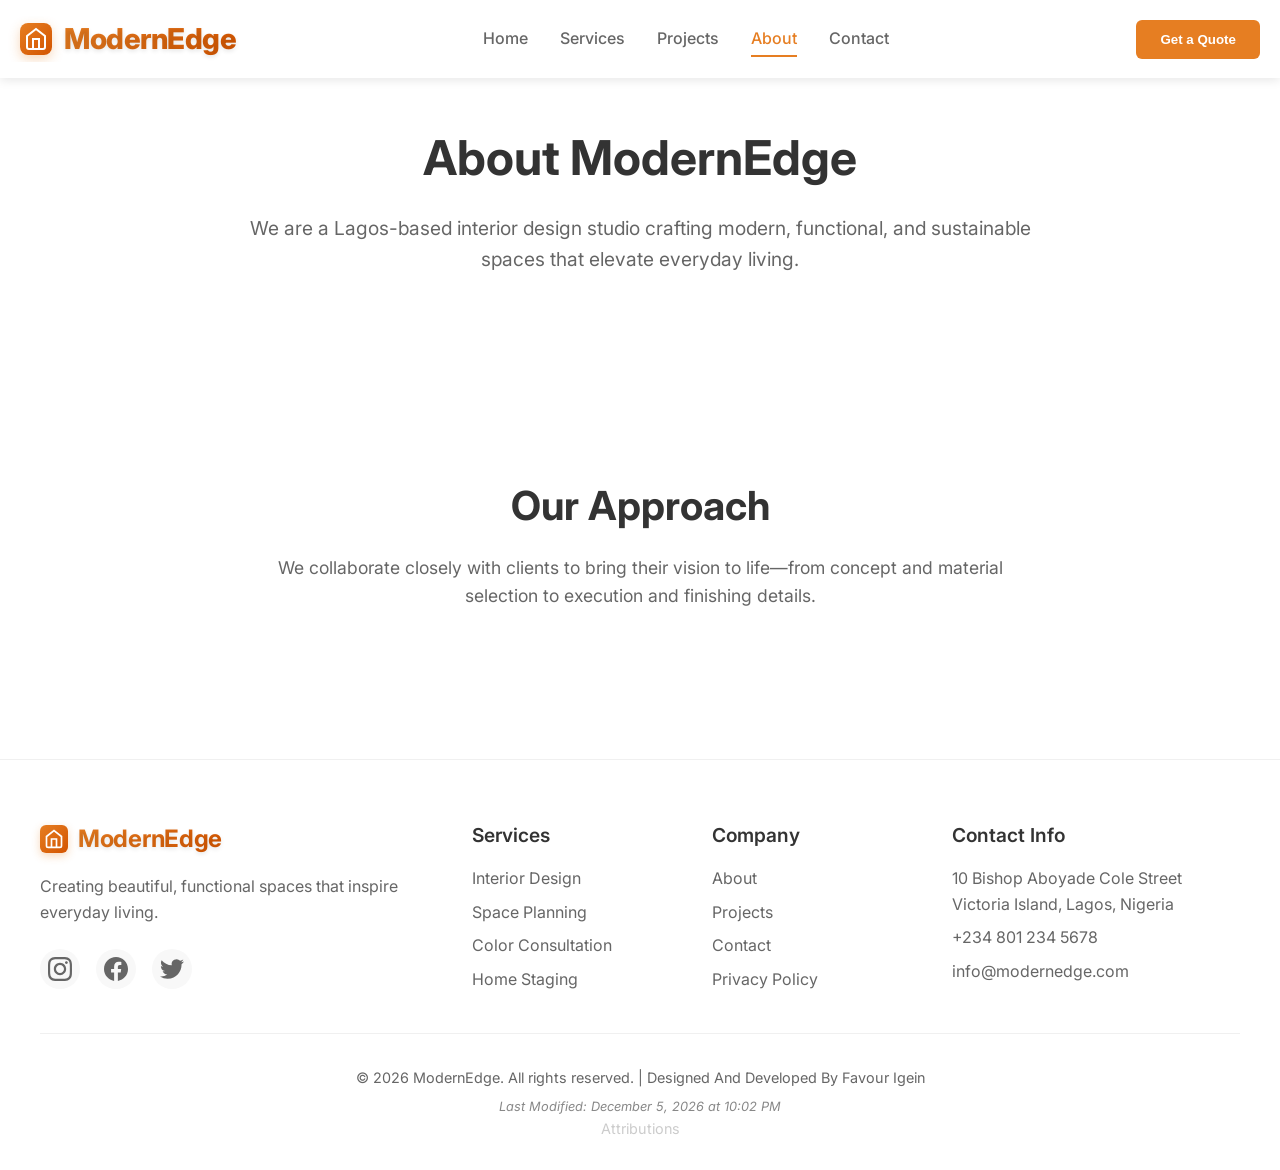
==== commit bf5cd4d8: "updates" ====
--- a/about.html
+++ b/about.html
@@ -9,7 +9,12 @@
       content="About ModernEdge - Interior design studio in Lagos, Nigeria"
     />
     <title>About - ModernEdge</title>
-    <link rel="stylesheet" href="styles.css" />
+    <link
+      rel="icon"
+      type="image/svg+xml"
+      href="data:image/svg+xml,%3Csvg xmlns='http://www.w3.org/2000/svg' viewBox='0 0 24 24' fill='%23E67E22'%3E%3Cpath d='M3 9l9-7 9 7v11a2 2 0 0 1-2 2H5a2 2 0 0 1-2-2z'/%3E%3Cpolyline points='9,22 9,12 15,12 15,22'/%3E%3C/svg%3E"
+    />
+    <link rel="stylesheet" href="styles/styles.css" />
     <link rel="preconnect" href="https://fonts.googleapis.com" />
     <link rel="preconnect" href="https://fonts.gstatic.com" crossorigin />
     <link
@@ -57,7 +62,7 @@
       </div>
     </nav>
 
-    <section class="services-hero" style="padding-top: 120px">
+    <section class="services-hero pt-120">
       <div class="container">
         <h1>About ModernEdge</h1>
         <p>
@@ -178,10 +183,17 @@
           <p class="last-modified">
             Last Modified: <span id="last-modified"></span>
           </p>
+          <p>
+            <a
+              href="attributions.html"
+              style="color: #ccc; text-decoration: none; font-size: 0.9rem"
+              >Attributions</a
+            >
+          </p>
         </div>
       </div>
     </footer>
 
-    <script src="script.js"></script>
+    <script type="module" src="scripts/main.js"></script>
   </body>
 </html>
--- a/styles/styles.css
+++ b/styles/styles.css
@@ -0,0 +1,1667 @@
+/* Copied from root styles.css and extended with small utilities */
+/* Reset and Base Styles */
+* {
+  margin: 0;
+  padding: 0;
+  box-sizing: border-box;
+}
+
+body {
+  font-family: "Inter", -apple-system, BlinkMacSystemFont, "Segoe UI", Roboto,
+    sans-serif;
+  line-height: 1.6;
+  color: #333;
+  background-color: #fafafa;
+}
+
+.container {
+  max-width: 1200px;
+  margin: 0 auto;
+  padding: 0 20px;
+}
+
+/* Navigation */
+.navbar {
+  background: #fff;
+  padding: 1rem 0;
+  box-shadow: 0 2px 10px rgba(0, 0, 0, 0.1);
+  position: fixed;
+  top: 0;
+  width: 100%;
+  z-index: 1000;
+}
+
+.nav-container {
+  /* max-width: 1200px; */
+  margin: 0 auto;
+  padding: 0 20px;
+  display: flex;
+  flex-direction: row;
+  justify-content: space-between;
+  /* justify-items: center; */
+  align-items: center;
+}
+
+.nav-logo {
+  display: flex;
+  align-items: center;
+  gap: 12px;
+  font-size: 1.8rem;
+  font-weight: 800;
+  color: #333;
+  text-decoration: none;
+  margin-right: auto;
+  transition: all 0.3s ease;
+}
+
+.nav-logo:hover {
+  transform: scale(1.05);
+}
+
+.logo-icon {
+  width: 32px;
+  height: 32px;
+  background: linear-gradient(135deg, #e67e22, #d35400);
+  border-radius: 8px;
+  display: flex;
+  align-items: center;
+  justify-content: center;
+  color: white;
+  box-shadow: 0 4px 12px rgba(230, 126, 34, 0.3);
+  transition: all 0.3s ease;
+}
+
+.logo-icon:hover {
+  transform: rotate(5deg);
+  box-shadow: 0 6px 16px rgba(230, 126, 34, 0.4);
+}
+
+.logo-text {
+  font-size: 1.8rem;
+  font-weight: 800;
+  background: linear-gradient(135deg, #e67e22, #d35400);
+  -webkit-background-clip: text;
+  -webkit-text-fill-color: transparent;
+  background-clip: text;
+  text-shadow: 0 2px 4px rgba(0, 0, 0, 0.1);
+  letter-spacing: -0.5px;
+}
+
+.cta-button {
+  margin-left: auto;
+  /* padding-right: -50px; */
+}
+
+.nav-menu {
+  display: flex;
+  gap: 2rem;
+  list-style: none;
+}
+
+.nav-link {
+  text-decoration: none;
+  color: #666;
+  font-weight: 500;
+  transition: color 0.3s ease;
+  position: relative;
+}
+
+.nav-link:hover,
+.nav-link.active {
+  color: #e67e22;
+}
+
+.nav-link.active::after {
+  content: "";
+  position: absolute;
+  bottom: -5px;
+  left: 0;
+  right: 0;
+  height: 2px;
+  background: #e67e22;
+}
+
+.cta-button {
+  background: #e67e22;
+  color: white;
+  padding: 12px 24px;
+  border: none;
+  border-radius: 6px;
+  font-weight: 600;
+  cursor: pointer;
+  transition: background 0.3s ease;
+}
+
+.cta-button:hover {
+  background: #d35400;
+}
+
+.nav-toggle {
+  display: none;
+  flex-direction: column;
+  /* padding-left: 20px; */
+  cursor: pointer;
+  background: none;
+  border: none;
+}
+
+.bar {
+  width: 25px;
+  height: 3px;
+  background: #333;
+  margin: 3px 0;
+  transition: 0.3s;
+}
+
+/* Hero Section */
+.hero {
+  position: relative;
+  height: 100vh;
+  overflow: hidden;
+  margin-top: 0; /* remove unwanted gap below fixed navbar */
+}
+
+.hero-carousel {
+  position: absolute;
+  top: 0;
+  left: 0;
+  width: 100%;
+  height: 100%;
+}
+
+.hero-slide {
+  position: absolute;
+  top: 0;
+  left: 0;
+  width: 100%;
+  height: 100%;
+  background-size: cover;
+  background-position: center;
+  opacity: 0;
+  transition: opacity 1s ease-in-out;
+}
+
+.hero-slide.active {
+  opacity: 1;
+}
+
+.hero-overlay {
+  position: absolute;
+  top: 0;
+  left: 0;
+  width: 100%;
+  height: 100%;
+  background: rgba(0, 0, 0, 0.4);
+  z-index: 1;
+}
+
+.hero-content {
+  position: absolute;
+  top: 50%;
+  left: 50px;
+  transform: translateY(-50%);
+  z-index: 2;
+  max-width: 600px;
+  color: white;
+}
+
+.hero-title {
+  font-size: 4rem;
+  font-weight: 700;
+  line-height: 1.2;
+  margin-bottom: 1.5rem;
+}
+
+.hero-subtitle {
+  font-size: 1.2rem;
+  line-height: 1.6;
+  margin-bottom: 2rem;
+  opacity: 0.9;
+}
+
+.hero-cta {
+  background: #e67e22;
+  color: white;
+  padding: 16px 32px;
+  border: none;
+  border-radius: 6px;
+  font-size: 1.1rem;
+  font-weight: 600;
+  cursor: pointer;
+  transition: background 0.3s ease;
+}
+
+.hero-cta:hover {
+  background: #d35400;
+}
+
+.carousel-indicators {
+  position: absolute;
+  bottom: 30px;
+  left: 50px;
+  display: flex;
+  gap: 12px;
+  z-index: 2;
+}
+
+.indicator {
+  width: 12px;
+  height: 12px;
+  border-radius: 50%;
+  border: 2px solid rgba(255, 255, 255, 0.5);
+  background: transparent;
+  cursor: pointer;
+  transition: all 0.3s ease;
+}
+
+.indicator.active {
+  background: #e67e22;
+  border-color: #e67e22;
+}
+
+/* Section Titles */
+.section-title {
+  font-size: 2.5rem;
+  font-weight: 700;
+  text-align: center;
+  margin-bottom: 1rem;
+  color: #333;
+}
+
+.section-description {
+  font-size: 1.1rem;
+  text-align: center;
+  color: #666;
+  max-width: 800px;
+  margin: 0 auto 3rem;
+  line-height: 1.6;
+}
+
+/* Our Approach Section */
+.approach {
+  padding: 100px 0;
+  background: white;
+}
+
+.approach-grid {
+  display: grid;
+  grid-template-columns: repeat(auto-fit, minmax(300px, 1fr));
+  gap: 3rem;
+  margin-top: 4rem;
+}
+
+.approach-item {
+  text-align: center;
+  padding: 2rem;
+}
+
+.approach-icon {
+  width: 80px;
+  height: 80px;
+  margin: 0 auto 1.5rem;
+  background: #fff3e0;
+  border-radius: 50%;
+  display: flex;
+  align-items: center;
+  justify-content: center;
+  color: #e67e22;
+}
+
+.approach-item h3 {
+  font-size: 1.5rem;
+  font-weight: 600;
+  margin-bottom: 1rem;
+  color: #333;
+}
+
+.approach-item p {
+  color: #666;
+  line-height: 1.6;
+}
+
+/* Services Preview */
+.services-preview {
+  padding: 100px 0;
+  background: #fafafa;
+}
+
+.services-grid {
+  display: grid;
+  grid-template-columns: repeat(auto-fit, minmax(250px, 1fr));
+  gap: 2rem;
+  margin-bottom: 3rem;
+}
+
+.service-card {
+  background: white;
+  padding: 2rem;
+  border-radius: 12px;
+  text-align: center;
+  box-shadow: 0 4px 20px rgba(0, 0, 0, 0.1);
+  transition: transform 0.3s ease;
+}
+
+.service-card:hover {
+  transform: translateY(-5px);
+}
+
+.service-icon {
+  width: 60px;
+  height: 60px;
+  margin: 0 auto 1rem;
+  background: #fff3e0;
+  border-radius: 50%;
+  display: flex;
+  align-items: center;
+  justify-content: center;
+  color: #e67e22;
+}
+
+.service-card h3 {
+  font-size: 1.3rem;
+  font-weight: 600;
+  margin-bottom: 0.5rem;
+  color: #333;
+}
+
+.service-card p {
+  color: #666;
+  font-size: 0.95rem;
+}
+
+.services-cta {
+  text-align: center;
+}
+
+.btn-primary {
+  display: inline-block;
+  background: #e67e22;
+  color: white;
+  padding: 16px 32px;
+  text-decoration: none;
+  border-radius: 6px;
+  font-weight: 600;
+  transition: background 0.3s ease;
+}
+
+.btn-primary:hover {
+  background: #d35400;
+}
+
+/* Portfolio Preview */
+.portfolio-preview {
+  padding: 100px 0;
+  background: white;
+}
+
+.portfolio-grid {
+  display: grid;
+  grid-template-columns: repeat(auto-fit, minmax(280px, 1fr));
+  gap: 2rem;
+}
+
+.portfolio-item {
+  position: relative;
+  border-radius: 12px;
+  overflow: hidden;
+  aspect-ratio: 4/3;
+}
+
+.portfolio-item img {
+  width: 100%;
+  height: 100%;
+  object-fit: cover;
+  transition: transform 0.3s ease;
+}
+
+.portfolio-overlay {
+  position: absolute;
+  bottom: 0;
+  left: 0;
+  right: 0;
+  background: linear-gradient(transparent, rgba(0, 0, 0, 0.8));
+  color: white;
+  padding: 2rem;
+  transform: translateY(100%);
+  transition: transform 0.3s ease;
+}
+
+.portfolio-item:hover .portfolio-overlay {
+  transform: translateY(0);
+}
+
+.portfolio-item:hover img {
+  transform: scale(1.1);
+}
+
+.portfolio-overlay h3 {
+  font-size: 1.3rem;
+  font-weight: 600;
+  margin-bottom: 0.5rem;
+}
+
+.portfolio-overlay p {
+  font-size: 0.9rem;
+  opacity: 0.9;
+}
+
+/* Mobile-specific portfolio overlay enhancements */
+@media (max-width: 767px) {
+  .portfolio-overlay {
+    background: transparent;
+    backdrop-filter: none;
+    border-radius: 12px;
+  }
+
+  .portfolio-item {
+    transition: transform 0.3s cubic-bezier(0.4, 0, 0.2, 1);
+  }
+
+  .portfolio-overlay h3 {
+    font-size: 1.1rem;
+    margin-bottom: 0.5rem;
+    text-shadow: 0 3px 6px rgba(0, 0, 0, 0.8);
+    font-weight: 700;
+  }
+
+  .portfolio-overlay p {
+    font-size: 0.9rem;
+    text-shadow: 0 2px 4px rgba(0, 0, 0, 0.8);
+    font-weight: 500;
+  }
+}
+
+/* CTA Section */
+.cta-section {
+  padding: 80px 0;
+  background: #e67e22;
+  color: white;
+  text-align: center;
+}
+
+.cta-content h2 {
+  font-size: 2.5rem;
+  font-weight: 700;
+  margin-bottom: 1rem;
+}
+
+.cta-content p {
+  font-size: 1.2rem;
+  margin-bottom: 2rem;
+  opacity: 0.9;
+}
+
+.cta-section .btn-primary {
+  background: white;
+  color: #e67e22;
+}
+
+.cta-section .btn-primary:hover {
+  background: #f8f8f8;
+}
+
+/* Services Page Styles */
+.services-hero {
+  padding: 150px 0 100px;
+  background: white;
+  text-align: center;
+}
+
+.services-hero h1 {
+  font-size: 3rem;
+  font-weight: 700;
+  margin-bottom: 1rem;
+  color: #333;
+}
+
+.services-hero p {
+  font-size: 1.2rem;
+  color: #666;
+  max-width: 800px;
+  margin: 0 auto;
+  line-height: 1.6;
+}
+
+/* Design Process */
+.design-process {
+  padding: 100px 0;
+  background: #fafafa;
+}
+
+.process-steps {
+  display: grid;
+  grid-template-columns: repeat(auto-fit, minmax(200px, 1fr));
+  gap: 2rem;
+  margin-top: 3rem;
+}
+
+.process-step {
+  text-align: center;
+  padding: 1.5rem;
+  background: white;
+  border-radius: 12px;
+  box-shadow: 0 4px 20px rgba(0, 0, 0, 0.05);
+}
+
+.step-icon {
+  width: 60px;
+  height: 60px;
+  margin: 0 auto 1rem;
+  background: #fff3e0;
+  border-radius: 50%;
+  display: flex;
+  align-items: center;
+  justify-content: center;
+  color: #e67e22;
+}
+
+.process-step h3 {
+  font-size: 1.2rem;
+  font-weight: 600;
+  margin-bottom: 0.5rem;
+  color: #333;
+}
+
+.process-step p {
+  color: #666;
+  font-size: 0.9rem;
+}
+
+/* Service Packages */
+.service-packages {
+  padding: 100px 0;
+  background: white;
+}
+
+.packages-grid {
+  display: grid;
+  grid-template-columns: repeat(auto-fit, minmax(300px, 1fr));
+  gap: 2rem;
+  margin-top: 3rem;
+}
+
+.package-card {
+  background: white;
+  border: 2px solid #f0f0f0;
+  border-radius: 12px;
+  padding: 2rem;
+  text-align: center;
+  transition: all 0.4s cubic-bezier(0.4, 0, 0.2, 1);
+  cursor: pointer;
+  position: relative;
+  overflow: hidden;
+  animation: float 6s ease-in-out infinite;
+}
+
+@keyframes float {
+  0%,
+  100% {
+    transform: translateY(0px);
+  }
+  50% {
+    transform: translateY(-10px);
+  }
+}
+
+.package-card::before {
+  content: "";
+  position: absolute;
+  top: 0;
+  left: -100%;
+  width: 100%;
+  height: 100%;
+  background: linear-gradient(
+    90deg,
+    transparent,
+    rgba(230, 126, 34, 0.1),
+    transparent
+  );
+  transition: left 0.6s ease;
+}
+
+.package-card:hover {
+  transform: translateY(-8px) scale(1.02);
+  border-color: #e67e22;
+  box-shadow: 0 20px 40px rgba(230, 126, 34, 0.15);
+  animation: none;
+}
+
+.package-card:hover::before {
+  left: 100%;
+}
+
+.package-card.featured {
+  border-color: #f0f0f0;
+  transform: scale(1);
+  box-shadow: 0 4px 20px rgba(0, 0, 0, 0.05);
+}
+
+.package-card.featured:hover {
+  transform: translateY(-8px) scale(1.02);
+  border-color: #e67e22;
+  box-shadow: 0 20px 40px rgba(230, 126, 34, 0.15);
+}
+
+.package-header h3 {
+  font-size: 1.5rem;
+  font-weight: 600;
+  margin-bottom: 1rem;
+  color: #333;
+}
+
+.package-price {
+  margin-bottom: 2rem;
+}
+
+.price {
+  font-size: 2.5rem;
+  font-weight: 700;
+  color: #333;
+}
+
+.period {
+  font-size: 1rem;
+  color: #666;
+}
+
+.package-features {
+  text-align: left;
+  margin-bottom: 2rem;
+}
+
+.feature {
+  display: flex;
+  align-items: center;
+  gap: 0.75rem;
+  margin-bottom: 0.75rem;
+  color: #666;
+}
+
+.feature svg {
+  color: #e67e22;
+  flex-shrink: 0;
+}
+
+.package-button {
+  width: 100%;
+  padding: 12px 24px;
+  border: 2px solid #e67e22;
+  background: transparent;
+  color: #e67e22;
+  border-radius: 6px;
+  font-weight: 600;
+  cursor: pointer;
+  transition: all 0.4s cubic-bezier(0.4, 0, 0.2, 1);
+  position: relative;
+  overflow: hidden;
+  margin-top: 1.5rem;
+}
+
+.package-button::before {
+  content: "";
+  position: absolute;
+  top: 0;
+  left: -100%;
+  width: 100%;
+  height: 100%;
+  background: linear-gradient(
+    90deg,
+    transparent,
+    rgba(255, 255, 255, 0.2),
+    transparent
+  );
+  transition: left 0.6s ease;
+}
+
+.package-button:hover {
+  background: #e67e22;
+  color: white;
+  transform: translateY(-2px);
+  box-shadow: 0 8px 20px rgba(230, 126, 34, 0.3);
+}
+
+.package-button:hover::before {
+  left: 100%;
+}
+
+.featured-button {
+  background: transparent;
+  color: #e67e22;
+  border: 2px solid #e67e22;
+}
+
+.featured-button:hover {
+  background: #d35400;
+}
+
+/* Additional Services */
+.additional-services {
+  padding: 100px 0;
+  background: #fafafa;
+}
+
+.additional-services-grid {
+  display: grid;
+  grid-template-columns: repeat(auto-fit, minmax(250px, 1fr));
+  gap: 2rem;
+}
+
+.service-item {
+  background: white;
+  padding: 2rem;
+  border-radius: 12px;
+  text-align: center;
+  box-shadow: 0 4px 20px rgba(0, 0, 0, 0.05);
+  transition: all 0.4s cubic-bezier(0.4, 0, 0.2, 1);
+  cursor: pointer;
+  position: relative;
+  overflow: hidden;
+  animation: float 8s ease-in-out infinite;
+}
+
+.service-item:nth-child(2) {
+  animation-delay: -2s;
+}
+
+.service-item:nth-child(3) {
+  animation-delay: -4s;
+}
+
+.service-item:nth-child(4) {
+  animation-delay: -6s;
+}
+
+.service-item::before {
+  content: "";
+  position: absolute;
+  top: 0;
+  left: -100%;
+  width: 100%;
+  height: 100%;
+  background: linear-gradient(
+    90deg,
+    transparent,
+    rgba(230, 126, 34, 0.1),
+    transparent
+  );
+  transition: left 0.6s ease;
+}
+
+.service-item:hover {
+  transform: translateY(-8px) scale(1.02);
+  box-shadow: 0 15px 35px rgba(230, 126, 34, 0.15);
+  border: 2px solid rgba(230, 126, 34, 0.2);
+  animation: none;
+}
+
+.service-item:hover::before {
+  left: 100%;
+}
+
+.service-item .service-icon {
+  width: 60px;
+  height: 60px;
+  margin: 0 auto 1rem;
+  background: #fff3e0;
+  border-radius: 50%;
+  display: flex;
+  align-items: center;
+  justify-content: center;
+  color: #e67e22;
+  transition: all 0.4s cubic-bezier(0.4, 0, 0.2, 1);
+}
+
+.service-item:hover .service-icon {
+  background: #e67e22;
+  color: white;
+  transform: scale(1.1) rotate(5deg);
+  box-shadow: 0 8px 20px rgba(230, 126, 34, 0.3);
+}
+
+.service-item h3 {
+  font-size: 1.3rem;
+  font-weight: 600;
+  margin-bottom: 0.75rem;
+  color: #333;
+}
+
+.service-item p {
+  color: #666;
+  line-height: 1.5;
+}
+
+/* Contact Page Styles */
+.contact-section {
+  padding: 150px 0 100px;
+  background: white;
+  min-height: 100vh;
+}
+
+.contact-grid {
+  display: grid;
+  grid-template-columns: 1fr 1fr;
+  gap: 4rem;
+  align-items: start;
+}
+
+.contact-form-section h1 {
+  font-size: 2.5rem;
+  font-weight: 700;
+  margin-bottom: 1rem;
+  color: #333;
+}
+
+.contact-form-section > p {
+  font-size: 1.1rem;
+  color: #666;
+  margin-bottom: 2rem;
+  line-height: 1.6;
+}
+
+.contact-form {
+  display: flex;
+  flex-direction: column;
+  gap: 1.5rem;
+}
+
+.form-row {
+  display: grid;
+  grid-template-columns: 1fr 1fr;
+  gap: 1rem;
+}
+
+.form-group {
+  display: flex;
+  flex-direction: column;
+}
+
+.form-group label {
+  font-weight: 500;
+  margin-bottom: 0.5rem;
+  color: #333;
+}
+
+.form-group input,
+.form-group textarea {
+  padding: 12px 16px;
+  border: 1px solid #ddd;
+  border-radius: 6px;
+  font-size: 1rem;
+  transition: border-color 0.3s ease;
+  font-family: inherit;
+}
+
+.form-group input:focus,
+.form-group textarea:focus {
+  outline: none;
+  border-color: #e67e22;
+}
+
+.send-message-btn {
+  background: #e67e22;
+  color: white;
+  padding: 16px 32px;
+  border: none;
+  border-radius: 6px;
+  font-size: 1.1rem;
+  font-weight: 600;
+  cursor: pointer;
+  transition: background 0.3s ease;
+  margin-top: 1rem;
+}
+
+.send-message-btn:hover {
+  background: #d35400;
+}
+
+.location-section h2 {
+  font-size: 2rem;
+  font-weight: 700;
+  margin-bottom: 1.5rem;
+  color: #333;
+}
+
+.location-details {
+  margin-bottom: 2rem;
+}
+
+.location-details p {
+  margin-bottom: 0.5rem;
+  color: #666;
+  font-size: 1rem;
+}
+
+.address {
+  font-weight: 500;
+}
+
+.map-container {
+  margin-bottom: 2rem;
+  border-radius: 12px;
+  overflow: hidden;
+}
+
+.location-map {
+  width: 100%;
+  height: 300px;
+  object-fit: cover;
+}
+
+.follow-us h3 {
+  font-size: 1.5rem;
+  font-weight: 600;
+  margin-bottom: 1rem;
+  color: #333;
+}
+
+.social-links {
+  display: flex;
+  gap: 1rem;
+}
+
+.social-link {
+  width: 48px;
+  height: 48px;
+  background: #fff3e0;
+  border-radius: 50%;
+  display: flex;
+  align-items: center;
+  justify-content: center;
+  color: #e67e22;
+  text-decoration: none;
+  transition: all 0.3s ease;
+}
+
+.social-link:hover {
+  background: #e67e22;
+  color: white;
+}
+
+/* Footer */
+.footer {
+  background: white;
+  padding: 60px 0 30px;
+  border-top: 1px solid #f0f0f0;
+}
+
+.footer-content {
+  display: grid;
+  grid-template-columns: 2fr 1fr 1fr 1.5fr;
+  gap: 3rem;
+  margin-bottom: 2rem;
+}
+
+.footer-section h3 {
+  font-size: 1.2rem;
+  font-weight: 600;
+  margin-bottom: 1rem;
+  color: #333;
+}
+
+.footer-section ul {
+  list-style: none;
+}
+
+.footer-section ul li {
+  margin-bottom: 0.5rem;
+}
+
+.footer-section ul li a {
+  color: #666;
+  text-decoration: none;
+  transition: color 0.3s ease;
+}
+
+.footer-section ul li a:hover {
+  color: #e67e22;
+}
+
+.footer-logo {
+  display: flex;
+  align-items: center;
+  gap: 10px;
+  font-size: 1.5rem;
+  font-weight: 700;
+  color: #333;
+  margin-bottom: 1rem;
+}
+
+.footer-logo .logo-icon {
+  width: 28px;
+  height: 28px;
+  background: linear-gradient(135deg, #e67e22, #d35400);
+  border-radius: 6px;
+  display: flex;
+  align-items: center;
+  justify-content: center;
+  color: white;
+  box-shadow: 0 3px 8px rgba(230, 126, 34, 0.3);
+}
+
+.footer-logo .logo-text {
+  font-size: 1.5rem;
+  font-weight: 700;
+  background: linear-gradient(135deg, #e67e22, #d35400);
+  -webkit-background-clip: text;
+  -webkit-text-fill-color: transparent;
+  background-clip: text;
+  letter-spacing: -0.3px;
+}
+
+.footer-section p {
+  color: #666;
+  line-height: 1.6;
+  margin-bottom: 1.5rem;
+}
+
+.footer .social-links {
+  display: flex;
+  gap: 1rem;
+}
+.footer .social-links a {
+  width: 40px;
+  height: 40px;
+  background: #f8f8f8;
+  border-radius: 50%;
+  display: flex;
+  align-items: center;
+  justify-content: center;
+  color: #666;
+  transition: all 0.3s ease;
+}
+.footer .social-links a:hover {
+  background: #e67e22;
+  color: #fff;
+}
+.footer .social-links svg {
+  display: block;
+}
+
+.contact-info p {
+  margin-bottom: 0.5rem;
+  color: #666;
+}
+
+.footer-bottom {
+  text-align: center;
+  padding-top: 2rem;
+  border-top: 1px solid #f0f0f0;
+  color: #666;
+  font-size: 0.9rem;
+}
+
+.last-modified {
+  margin-top: 0.5rem;
+  font-size: 0.8rem;
+  color: #888;
+  font-style: italic;
+}
+
+.footer-links {
+  display: flex;
+  justify-content: center;
+  gap: 2rem;
+  margin-bottom: 2rem;
+}
+
+.footer-links a {
+  color: #666;
+  text-decoration: none;
+  transition: color 0.3s ease;
+}
+
+.footer-links a:hover {
+  color: #e67e22;
+}
+
+/* Mobile Responsive Styles */
+@media (max-width: 767px) {
+  .nav-menu {
+    position: fixed;
+    left: -100%;
+    top: 80px;
+    flex-direction: column;
+    background-color: white;
+    width: 100%;
+    text-align: center;
+    transition: 0.3s;
+    box-shadow: 0 10px 27px rgba(0, 0, 0, 0.05);
+    padding: 2rem 0;
+  }
+
+  .nav-menu.active {
+    left: 0;
+  }
+
+  .nav-toggle {
+    display: flex;
+  }
+
+  .cta-button {
+    display: none;
+  }
+
+  .hero-content {
+    left: 20px;
+    right: 20px;
+    max-width: none;
+    text-align: center;
+  }
+
+  .hero-title {
+    font-size: 2.5rem;
+  }
+
+  .hero-subtitle {
+    font-size: 1rem;
+  }
+
+  .carousel-indicators {
+    left: 50%;
+    transform: translateX(-50%);
+  }
+
+  .section-title {
+    font-size: 2rem;
+  }
+
+  .approach-grid {
+    grid-template-columns: 1fr;
+    gap: 2rem;
+  }
+
+  .services-grid {
+    grid-template-columns: 1fr;
+  }
+
+  .portfolio-grid {
+    grid-template-columns: 1fr;
+  }
+
+  .process-steps {
+    grid-template-columns: 1fr;
+  }
+
+  .packages-grid {
+    grid-template-columns: 1fr;
+  }
+
+  .package-card.featured {
+    transform: none;
+  }
+
+  .additional-services-grid {
+    grid-template-columns: 1fr;
+  }
+
+  .contact-grid {
+    grid-template-columns: 1fr;
+    gap: 3rem;
+  }
+
+  .form-row {
+    grid-template-columns: 1fr;
+  }
+
+  .footer-content {
+    grid-template-columns: 1fr;
+    gap: 2rem;
+    text-align: center;
+  }
+
+  .footer-links {
+    flex-direction: column;
+    gap: 1rem;
+  }
+
+  .services-hero h1 {
+    font-size: 2rem;
+  }
+
+  .cta-content h2 {
+    font-size: 2rem;
+  }
+}
+
+@media (min-width: 768px) {
+  .container {
+    padding: 0 40px;
+  }
+
+  .nav-container {
+    /* padding: 0 40px; */
+  }
+}
+
+/* Animations */
+@keyframes fadeInUp {
+  from {
+    opacity: 0;
+    transform: translateY(30px);
+  }
+  to {
+    opacity: 1;
+    transform: translateY(0);
+  }
+}
+
+.approach-item,
+.service-card,
+.portfolio-item {
+  animation: fadeInUp 0.6s ease forwards;
+}
+
+/* Smooth scrolling */
+html {
+  scroll-behavior: smooth;
+}
+
+/* Focus styles for accessibility */
+button:focus,
+input:focus,
+textarea:focus,
+a:focus {
+  outline: 2px solid #e67e22;
+  outline-offset: 2px;
+}
+
+html,
+body {
+  overflow-x: hidden;
+  max-width: 100%;
+}
+
+img,
+video {
+  max-width: 100%;
+  height: auto;
+  display: block;
+}
+
+.navbar,
+.nav-container,
+.container,
+.portfolio-preview,
+.services-hero {
+  max-width: 100%;
+  overflow-x: hidden;
+}
+
+/* Ensure grids and cards don't push layout horizontally */
+.portfolio-grid,
+.services-grid,
+.approach-grid,
+.packages-grid,
+.additional-services-grid {
+  max-width: 100%;
+  overflow-x: hidden;
+}
+
+/* Collapsible search: prevent overflow on small screens */
+.search-collapsible {
+  position: relative;
+  display: inline-flex;
+  align-items: center;
+  gap: 8px;
+  max-width: 100%;
+}
+.search-icon-btn {
+  width: 42px;
+  height: 42px;
+  border: 1px solid #ddd;
+  background: #fff;
+  border-radius: 8px;
+  display: inline-flex;
+  align-items: center;
+  justify-content: center;
+  cursor: pointer;
+  transition: all 0.3s ease;
+}
+.search-icon-btn:hover {
+  border-color: #e67e22;
+  box-shadow: 0 6px 18px rgba(0, 0, 0, 0.06);
+}
+.search-input-collapsible {
+  width: 0;
+  opacity: 0;
+  padding: 12px 14px;
+  border: 1px solid #ddd;
+  border-radius: 8px;
+  transition: width 0.35s ease, opacity 0.25s ease;
+  max-width: 70vw;
+}
+.search-collapsible:hover .search-input-collapsible,
+.search-input-collapsible:focus {
+  width: min(320px, 70vw);
+  opacity: 1;
+}
+
+.btn-small {
+  padding: 10px 18px;
+  font-size: 0.95rem;
+}
+
+/* Utilities for removing inline styles */
+.pt-120 {
+  padding-top: 120px;
+}
+.section-tight-top {
+  padding-top: 24px;
+}
+.projects-controls {
+  display: flex;
+  gap: 12px;
+  flex-wrap: wrap;
+  align-items: center;
+  margin-bottom: 16px;
+}
+#projects-category-label {
+  font-weight: 600;
+  color: #333;
+}
+.projects-controls .search-collapsible {
+  margin-left: auto;
+}
+.see-more-wrap {
+  text-align: center;
+  margin-top: 24px;
+}
+#projects-empty {
+  display: none;
+  text-align: center;
+  color: #666;
+  margin: 24px 0;
+}
+#projects-see-more {
+  min-width: 140px;
+}
+
+/* Scroll to top button */
+.scroll-to-top {
+  position: fixed;
+  bottom: 20px;
+  right: 20px;
+  width: 50px;
+  height: 50px;
+  background: #e67e22;
+  color: white;
+  border: none;
+  border-radius: 50%;
+  font-size: 20px;
+  cursor: pointer;
+  opacity: 0;
+  visibility: hidden;
+  transition: all 0.3s ease;
+  z-index: 1000;
+}
+
+/* Modal Styles */
+.modal {
+  display: none;
+  position: fixed;
+  z-index: 2000;
+  left: 0;
+  top: 0;
+  width: 100%;
+  height: 100%;
+  background-color: rgba(0, 0, 0, 0.8);
+  backdrop-filter: blur(5px);
+  animation: fadeIn 0.3s ease;
+}
+
+.modal-content {
+  background-color: #fff;
+  margin: 5% auto;
+  padding: 0;
+  border-radius: 12px;
+  width: 90%;
+  max-width: 800px;
+  max-height: 90vh;
+  overflow-y: auto;
+  position: relative;
+  animation: slideIn 0.3s ease;
+}
+
+.modal-close {
+  position: absolute;
+  top: 15px;
+  right: 20px;
+  font-size: 28px;
+  font-weight: bold;
+  color: #aaa;
+  cursor: pointer;
+  z-index: 2001;
+  transition: color 0.3s ease;
+}
+
+.modal-close:hover {
+  color: #e67e22;
+}
+
+.modal-header {
+  padding: 30px 30px 20px;
+  border-bottom: 1px solid #eee;
+}
+
+.modal-header h2 {
+  color: #333;
+  margin-bottom: 10px;
+  font-size: 2rem;
+}
+
+.modal-category {
+  color: #e67e22;
+  font-weight: 600;
+  font-size: 1.1rem;
+  margin: 0;
+}
+
+.modal-body {
+  padding: 30px;
+}
+
+.modal-image {
+  width: 100%;
+  height: 300px;
+  object-fit: cover;
+  border-radius: 8px;
+  margin-bottom: 20px;
+}
+
+.modal-details p {
+  color: #666;
+  font-size: 1.1rem;
+  line-height: 1.6;
+  margin-bottom: 20px;
+}
+
+.modal-info {
+  background: #f8f9fa;
+  padding: 20px;
+  border-radius: 8px;
+  margin: 20px 0;
+}
+
+.modal-info h3 {
+  color: #333;
+  margin-bottom: 10px;
+  font-size: 1.3rem;
+}
+
+.modal-info p {
+  color: #666;
+  margin: 0;
+}
+
+.modal-actions {
+  display: flex;
+  gap: 15px;
+  margin-top: 30px;
+  flex-wrap: wrap;
+}
+
+.modal-actions .btn-primary,
+.modal-actions .btn-secondary {
+  padding: 12px 24px;
+  border-radius: 6px;
+  text-decoration: none;
+  font-weight: 600;
+  transition: all 0.3s ease;
+  border: none;
+  cursor: pointer;
+  font-size: 1rem;
+}
+
+.modal-actions .btn-primary {
+  background: #e67e22;
+  color: white;
+}
+
+.modal-actions .btn-primary:hover {
+  background: #d35400;
+}
+
+.modal-actions .btn-secondary {
+  background: #6c757d;
+  color: white;
+}
+
+.modal-actions .btn-secondary:hover {
+  background: #5a6268;
+}
+
+@keyframes fadeIn {
+  from {
+    opacity: 0;
+  }
+  to {
+    opacity: 1;
+  }
+}
+
+@keyframes slideIn {
+  from {
+    opacity: 0;
+    transform: translateY(-50px);
+  }
+  to {
+    opacity: 1;
+    transform: translateY(0);
+  }
+}
+
+/* Mobile Modal Styles */
+@media (max-width: 768px) {
+  .modal-content {
+    margin: 10% auto;
+    width: 95%;
+    max-height: 85vh;
+  }
+
+  .modal-header {
+    padding: 20px 20px 15px;
+  }
+
+  .modal-header h2 {
+    font-size: 1.5rem;
+  }
+
+  .modal-body {
+    padding: 20px;
+  }
+
+  .modal-image {
+    height: 200px;
+  }
+
+  .modal-actions {
+    flex-direction: column;
+  }
+
+  .modal-actions .btn-primary,
+  .modal-actions .btn-secondary {
+    width: 100%;
+    text-align: center;
+  }
+}
+
+/* Extra Small Mobile Styles (320px) */
+@media (max-width: 320px) {
+  .container {
+    padding: 0 10px;
+  }
+
+  .nav-container {
+    padding: 0 10px;
+  }
+
+  .hero-title {
+    font-size: 1.8rem;
+    line-height: 1.2;
+  }
+
+  .hero-subtitle {
+    font-size: 1rem;
+    padding: 0 10px;
+  }
+
+  .section-title {
+    font-size: 1.8rem;
+  }
+
+  .service-card,
+  .approach-item {
+    padding: 15px;
+  }
+
+  .portfolio-item {
+    margin-bottom: 15px;
+  }
+
+  .contact-form {
+    padding: 15px;
+  }
+
+  .form-group {
+    margin-bottom: 15px;
+  }
+
+  .form-row {
+    flex-direction: column;
+  }
+
+  .form-row .form-group.half {
+    width: 100%;
+  }
+
+  .footer-content {
+    flex-direction: column;
+    text-align: center;
+  }
+
+  .footer-section {
+    margin-bottom: 20px;
+  }
+
+  .modal-content {
+    margin: 5% auto;
+    width: 98%;
+    max-height: 90vh;
+  }
+
+  .modal-header {
+    padding: 15px;
+  }
+
+  .modal-header h2 {
+    font-size: 1.3rem;
+  }
+
+  .modal-body {
+    padding: 15px;
+  }
+
+  .modal-image {
+    height: 150px;
+  }
+}
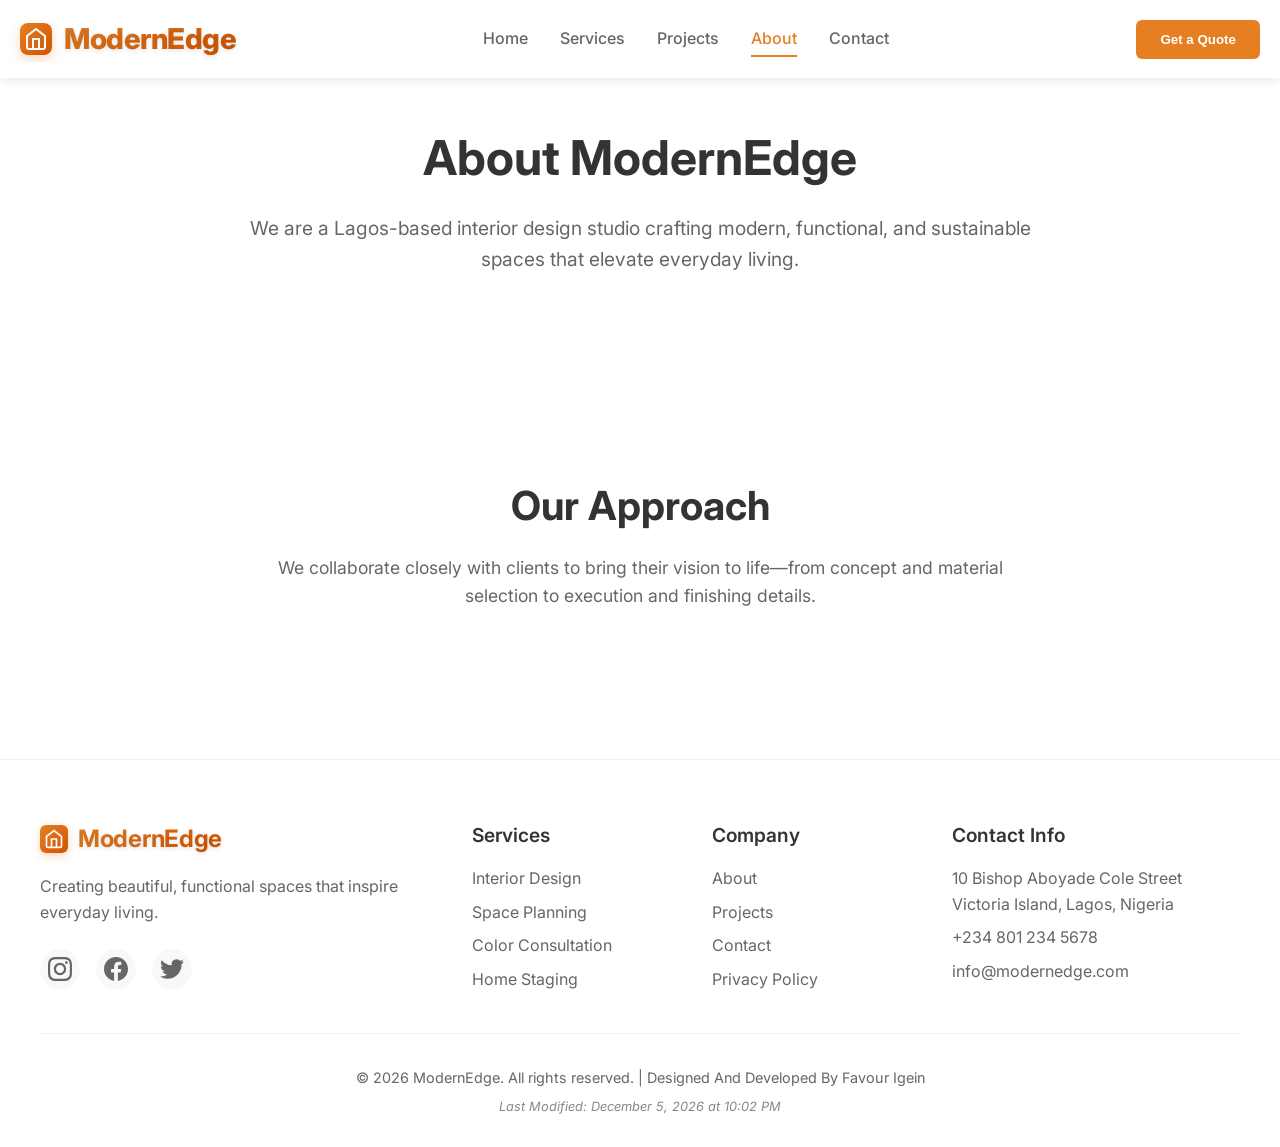
==== commit 5b230927: "update" ====
--- a/about.html
+++ b/about.html
@@ -183,13 +183,6 @@
           <p class="last-modified">
             Last Modified: <span id="last-modified"></span>
           </p>
-          <p>
-            <a
-              href="attributions.html"
-              style="color: #ccc; text-decoration: none; font-size: 0.9rem"
-              >Attributions</a
-            >
-          </p>
         </div>
       </div>
     </footer>
